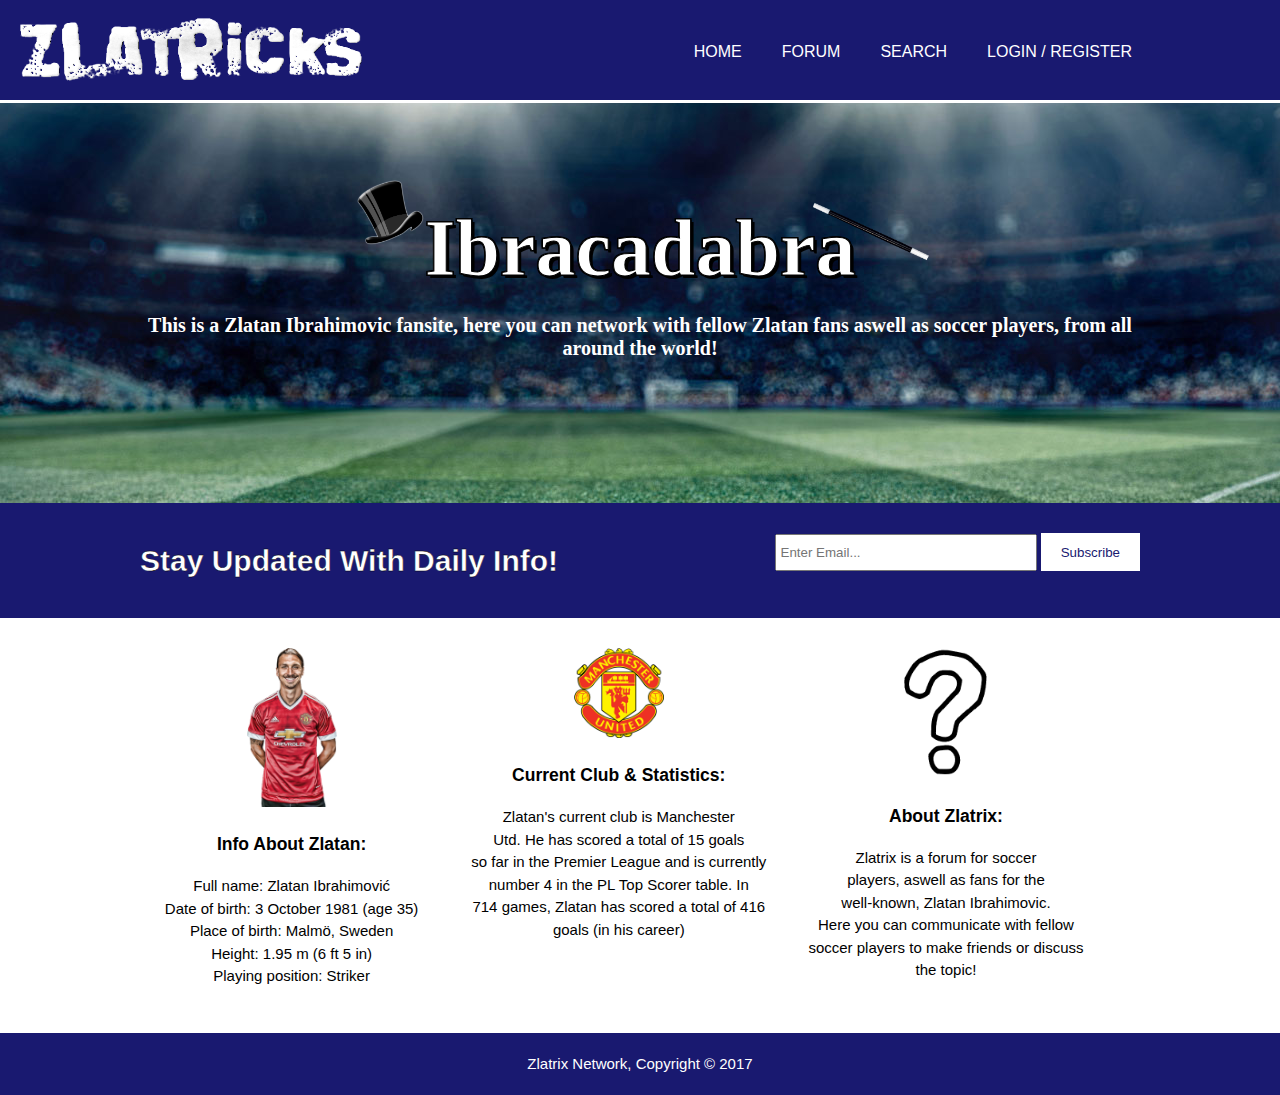
==== index.html @ b21f1724 "Initial Commit" ====
<!DOCTYPE html>
<html>
  <head>
    <meta charset="utf-8">
    <meta name="viewport" content="width=device-width">
    <meta name="description" content="Live news and information about Zlatan Ibrahimovic aswell as a chatforum where soccer fans can communicate!">
    <meta name="keywords" content="Zlatan Ibrahimovic, Soccer News, Zlatan Fansite, live scores, Manchester United">
    <meta name="author" content="Ludvig Samson Hultgren">
    <title>Zlatan Ibrahimovic News And Fanbase! | Welcome! </title>
    <link rel="stylesheet" href="third.css">
  </head>
  <body>
    <header>
      <div class="container">
      <div id="branding">
        <div id="zed"><img src="z.png" height="72.9"></div>


      </div>
      <nav>
        <ul>
            <li class="current"><a href="index.html">Home</a></li>
            <li><a href="forum.html">Forum</a></li>
            <li><a href="login.html">Search</a></li>
            <li><a href="login.html">Login / Register</a></li>
        </ul>
      </nav>
      </div>
    </header>
<section id="showcase">
<div class="container">
  <div id="magic"><img src="magic.png" height="65"></div>
  <h1>Ibracadabra</h1>
  <p>This is a Zlatan Ibrahimovic fansite, here you can network with fellow Zlatan fans aswell as soccer players, from all around the world! </p>
  <div id="magic2"><img src="magic2.png" height="65"></div>
</section>
<section id="newsletter">
<div class="container">
  <h1>Stay Updated With Daily Info!</h1>
<form>
    <input type="email" placeholder="Enter Email...">
    <button type="submit" class="button_1">Subscribe</button>


  </form>
  </div>
</section>

<section id="boxes">
  <div class="container">
  <div class="box">
    <img src="a.png">
<h3>Info About Zlatan:</h3>
<p>Full name:	Zlatan Ibrahimović <br  />
Date of birth:	3 October 1981 (age 35) <br  />
Place of birth:	Malmö, Sweden <br  />
Height:	1.95 m (6 ft 5 in) <br  />
Playing position: Striker <br  /></p>

  </div>
  <div class="box">
    <img src="manU.png">
<h3>Current Club & Statistics:</h3>
<p>Zlatan's current club is Manchester<br  />
Utd. He has scored a total of 15 goals<br  />
so far in the Premier League and is currently<br  />
number 4 in the PL Top Scorer table. In <br  />
714 games, Zlatan has scored a total of 416 <br  />
goals (in his career)</p>

  </div>
  <div class="box">
    <img src="Qmark.png">
<div id="1"><h3>About Zlatrix:</h3></div>
<p>Zlatrix is a forum for soccer<br  />
players, aswell as fans for the<br  />
well-known, Zlatan Ibrahimovic. <br  />
Here you can communicate with fellow <br  />soccer
players to make friends or discuss <br  />the topic!</p>

  </div>
  </div>
  <footer> Zlatrix Network, Copyright &copy; 2017 </footer>
  </body>
</html>
---- third.css ----
body {
     font-family: helvetica, sans-serif, arial;
     font-size:15px;
     line-height:1.5;
     font:15px/1.5 Arial, Helvetica, sans-serif;
     padding:0;
     margin:0;
     background-color:white;

}

.container{
    width:80%;
    margin:auto;
    overflow:hidden;


}

header ul{

  margin:0;
  padding:0;
}

.button_1{
height:38px;
background:#ffffff;
border:0;
padding-left: 20px;
padding-right: 20px;
color:#191970;


}

/* Header */

header{

background:#191970;
color:white;
padding-top: 30px;
min-height:70px;
border-bottom:white 3px solid;

}

  header a{
      color:#ffffff;
      text-decoration: none;
      text-transform: uppercase;
      font-size: 16px;



}




header li{float:left;
display:inline;
padding: 0 20px 0 20px;

}

header #branding{

  float:left;

}


header #branding h1{

  margin:0;

}

header nav{

  float:right;
  margin-top:10px;
}

header .highlight, header .current a{

color:#ffffff;
font-weight:tahoma;

}

header a:hover{
color:#cccccc;
font-weight:bold;

}


/* Showcase */

#showcase{
min-height:400px;
background:url(showcase.jpg) no-repeat 0; -300px;
text-align: center;
color:white;


}


#showcase h1 {
margin-top:100px;
font-size:55px;
margin-bottom:10px;
  font:bold 80px tahoma;
  -webkit-text-stroke:1px black;
  color:white;
  text-shadow:
       3px 3px 0 #000,
     -1px -1px 0 #000,
      1px -1px 0 #000,
      -1px 1px 0 #000,
       1px 1px 0 #000;





}

#showcase p{

font-size:20px;
font:bold 20px comic sans ms;



}

#newsletter{
padding:15px;
color:#ffffff;
background:35424a;

}

#branding h1{
font-size:55px;
font-family:fantasy;
left:88.9px;
position:absolute; top:9px;
-webkit-text-stroke:0.99px #2f4f4f



}

#fball{
position:absolute; top:11.8px; left:4.5px;
color:white;
}


/* Newsletter */

#newsletter{
  padding:15px;
  color:#ffffff;
  background:#191970;
}

#newsletter h1{
  float:left;
  -webkit-text-stroke:0.35px black




}

#newsletter form {


  float:right;
  margin-top:15px;
}

#newsletter input[type="email"]{
padding:4px;
height:25px;
width:250px;

}

/* Boxes */

#boxes {

  margin-top:20px;
}

#boxes .box{

float:left;
  width:30%;
  padding:10px;
  text-align: center;
}

#boxes .box img{

width:90px;

}

footer{

  margin-top:20px;
color:#ffffff;
background-color:#191970;
padding:20px;
text-align: center;
}

#magic {

position:absolute; top:180.4px; left:356.6px;


}

#magic2 {

position:absolute; top: 198.9px; left:810px;

}

#zed {

  position: absolute; top:13.4px; left:15px;
  color: #ffffff;



}

#formDiv{
width:200px;

margin: 0px auto;
margin-top: 20px;

}
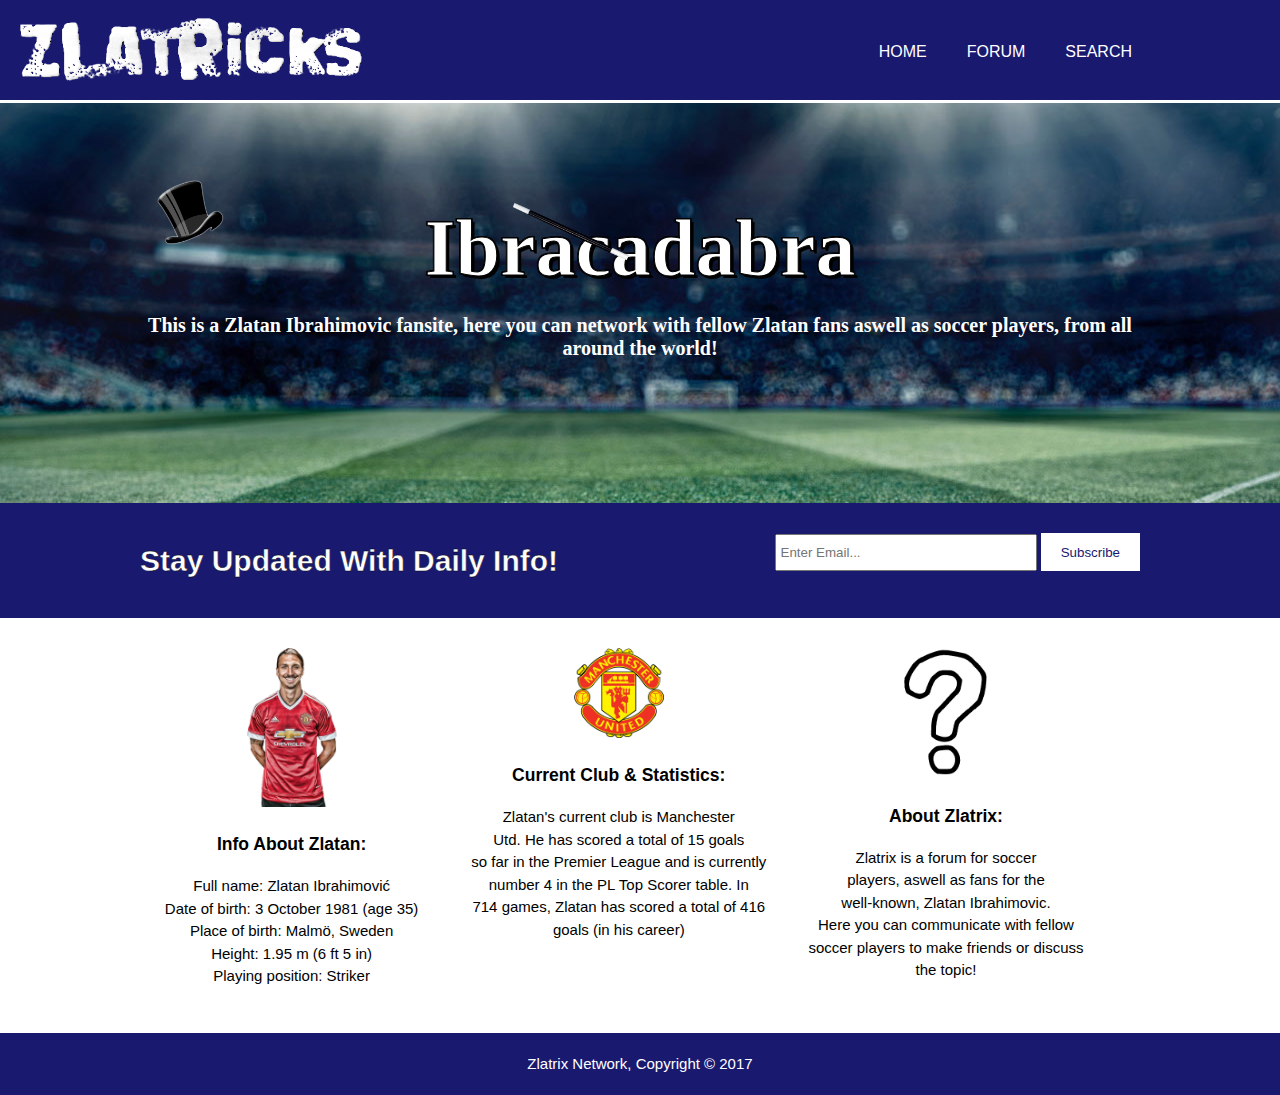
==== commit 005ccced: "Update index.html" ====
--- a/index.html
+++ b/index.html
@@ -22,7 +22,7 @@
             <li class="current"><a href="index.html">Home</a></li>
             <li><a href="forum.html">Forum</a></li>
             <li><a href="login.html">Search</a></li>
-            <li><a href="login.html">Login / Register</a></li>
+            
         </ul>
       </nav>
       </div>
--- a/third.css
+++ b/third.css
@@ -226,14 +226,14 @@
 
 #magic {
 
-position:absolute; top:180.4px; left:356.6px;
+position:absolute; top:180.4px; left:156.6px;
 
 
 }
 
 #magic2 {
 
-position:absolute; top: 198.9px; left:810px;
+position:absolute; top: 198.9px; left:510px;
 
 }
 
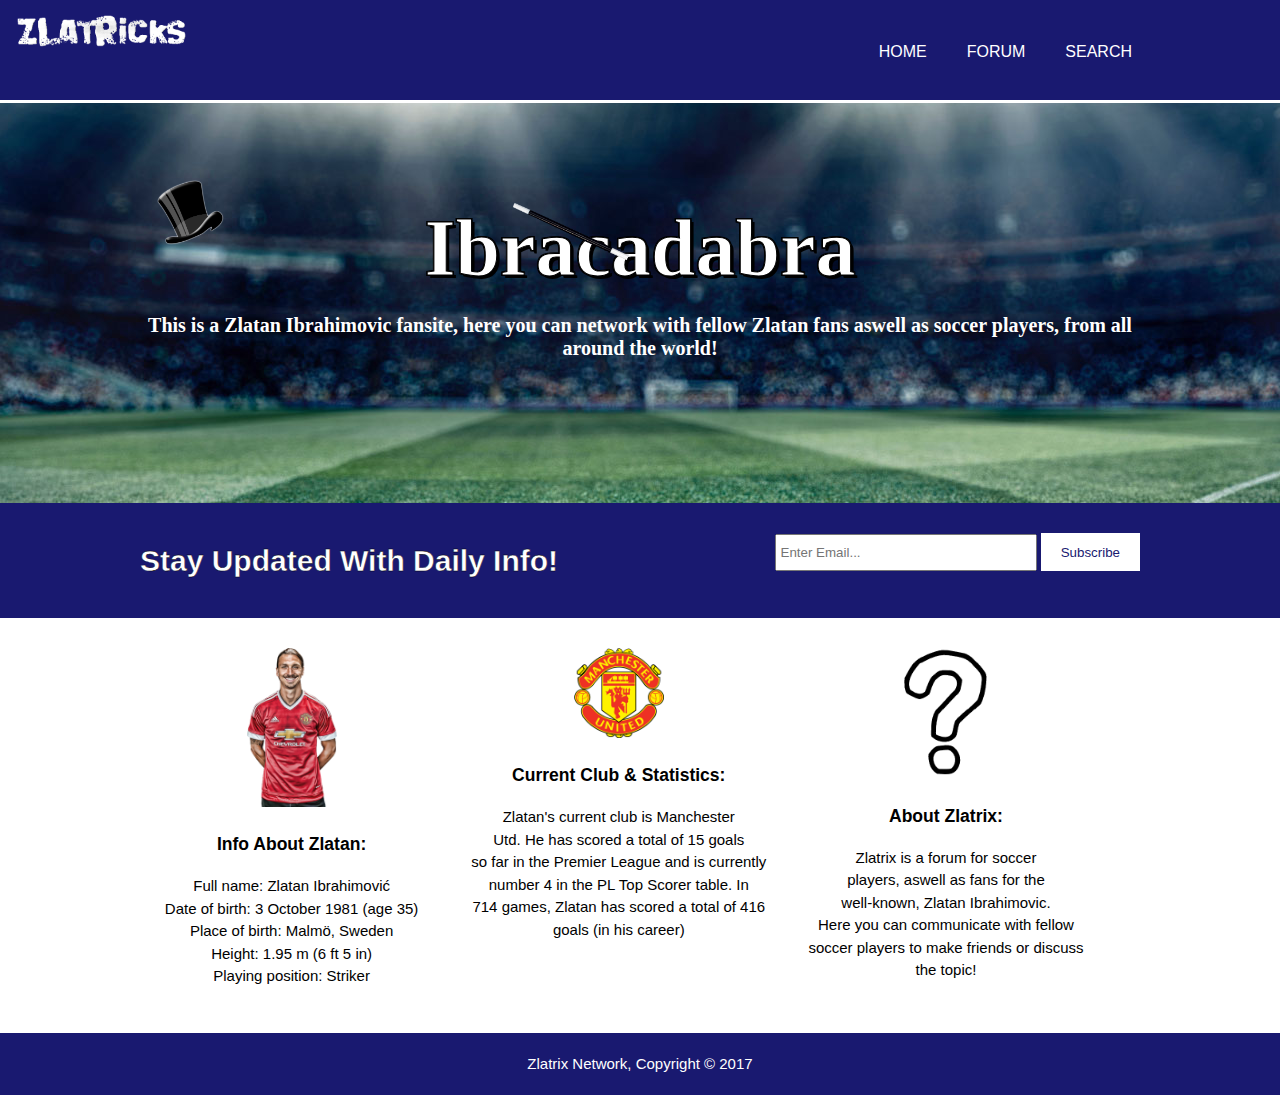
==== commit b20f7d89: "Update index.html" ====
--- a/index.html
+++ b/index.html
@@ -13,7 +13,7 @@
     <header>
       <div class="container">
       <div id="branding">
-        <div id="zed"><img src="z.png" height="72.9"></div>
+        <div id="zed"><img src="z.png" height="35.9"></div>
 
 
       </div>
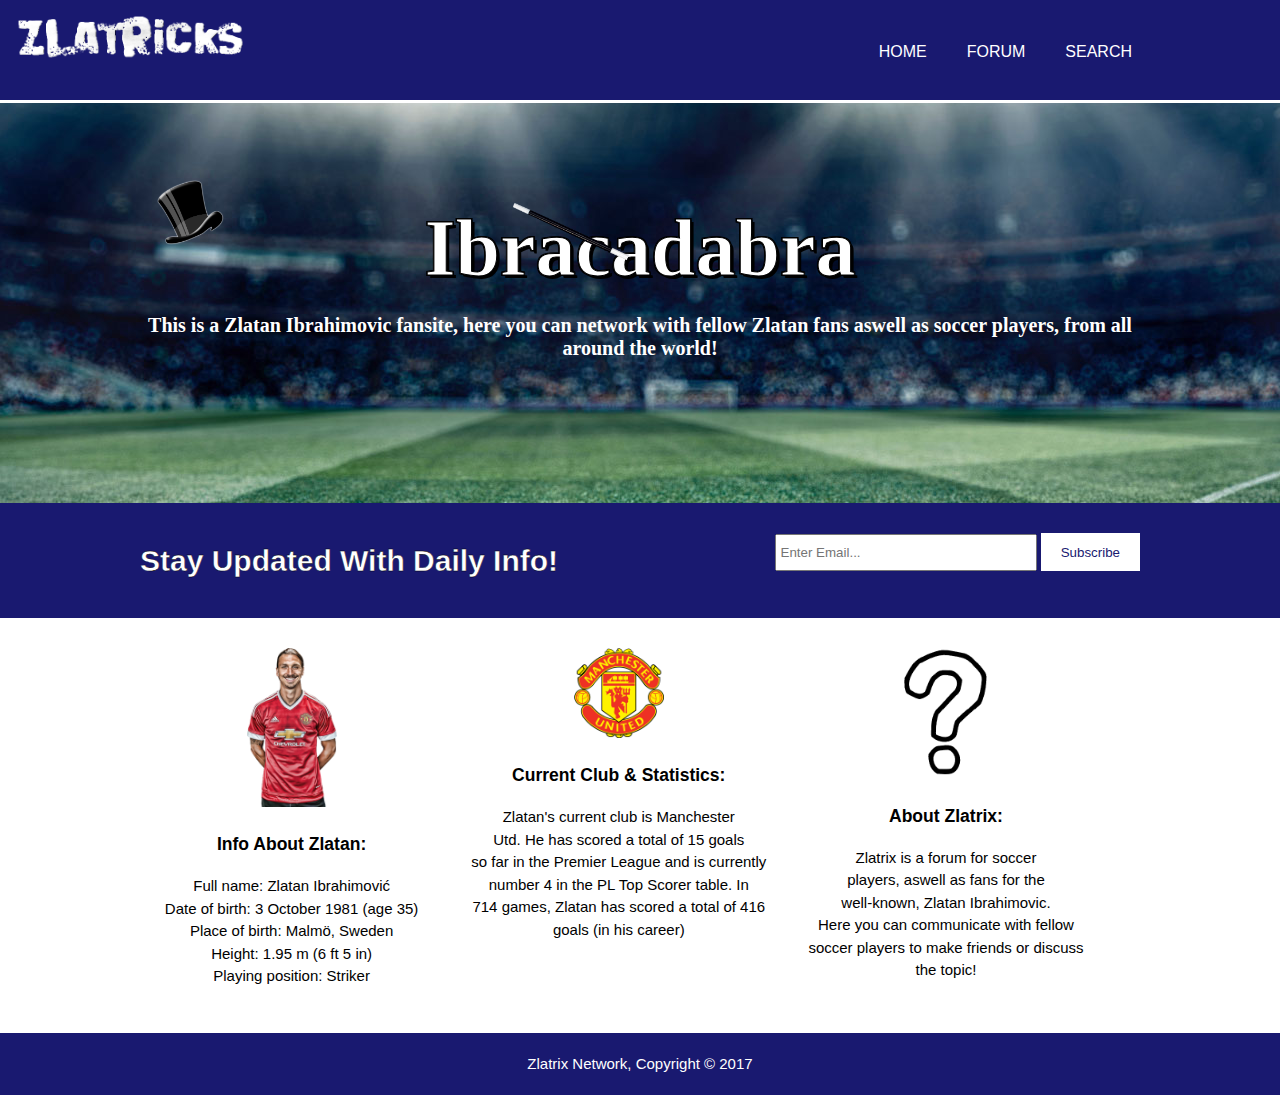
==== commit 464966a3: "Update index.html" ====
--- a/index.html
+++ b/index.html
@@ -13,7 +13,7 @@
     <header>
       <div class="container">
       <div id="branding">
-        <div id="zed"><img src="z.png" height="35.9"></div>
+        <div id="zed"><img src="z.png" height="47.9"></div>
 
 
       </div>
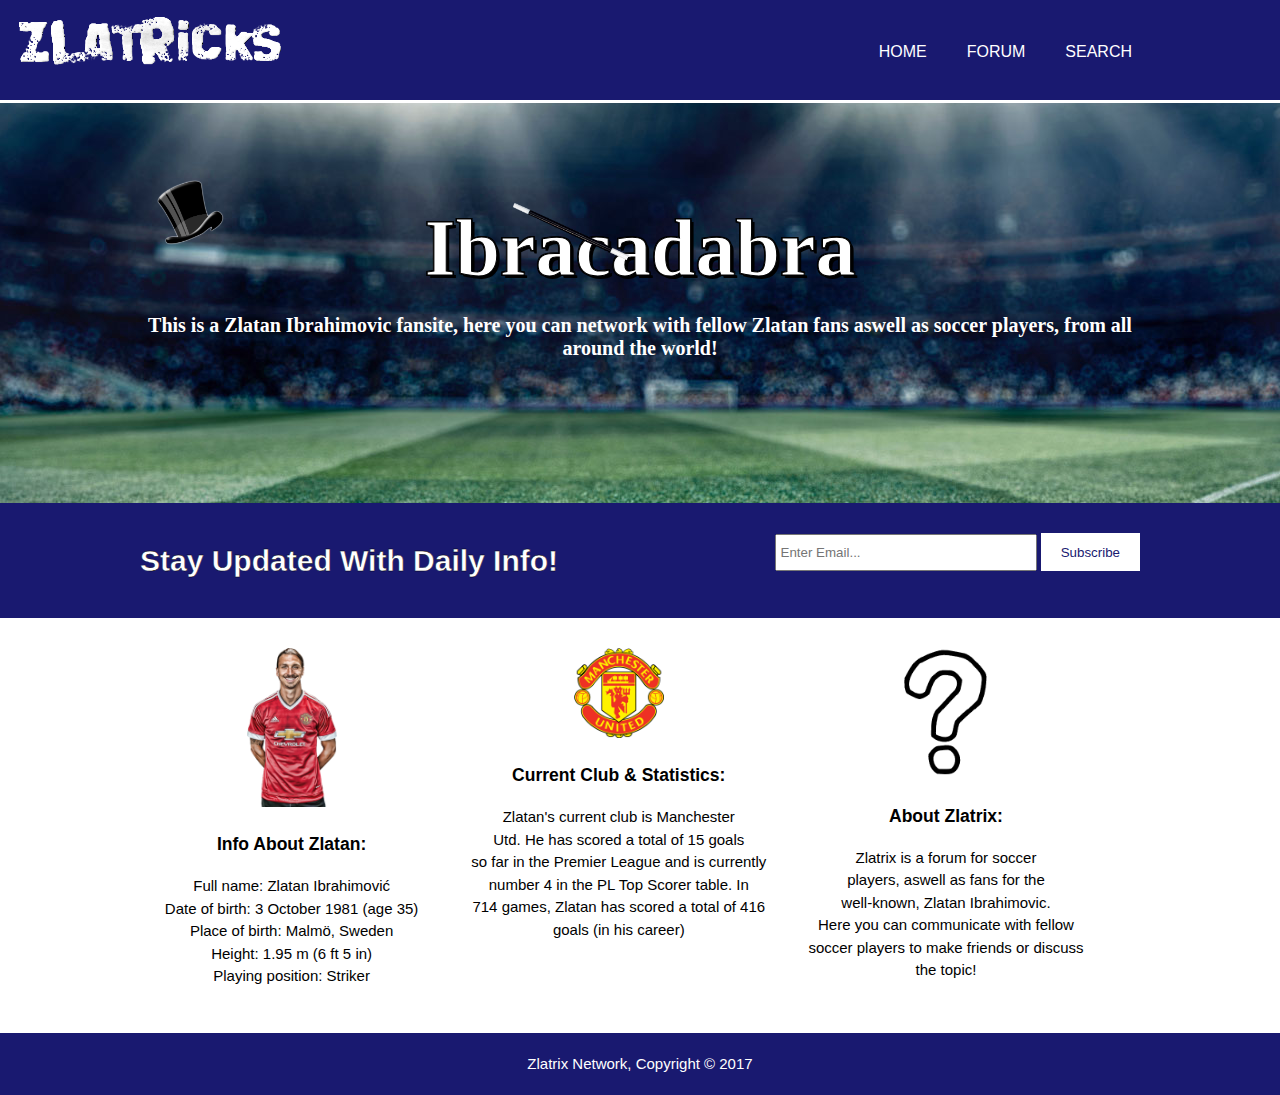
==== commit fc1c0ba6: "Update index.html" ====
--- a/index.html
+++ b/index.html
@@ -13,7 +13,7 @@
     <header>
       <div class="container">
       <div id="branding">
-        <div id="zed"><img src="z.png" height="47.9"></div>
+        <div id="zed"><img src="z.png" height="55.9"></div>
 
 
       </div>
